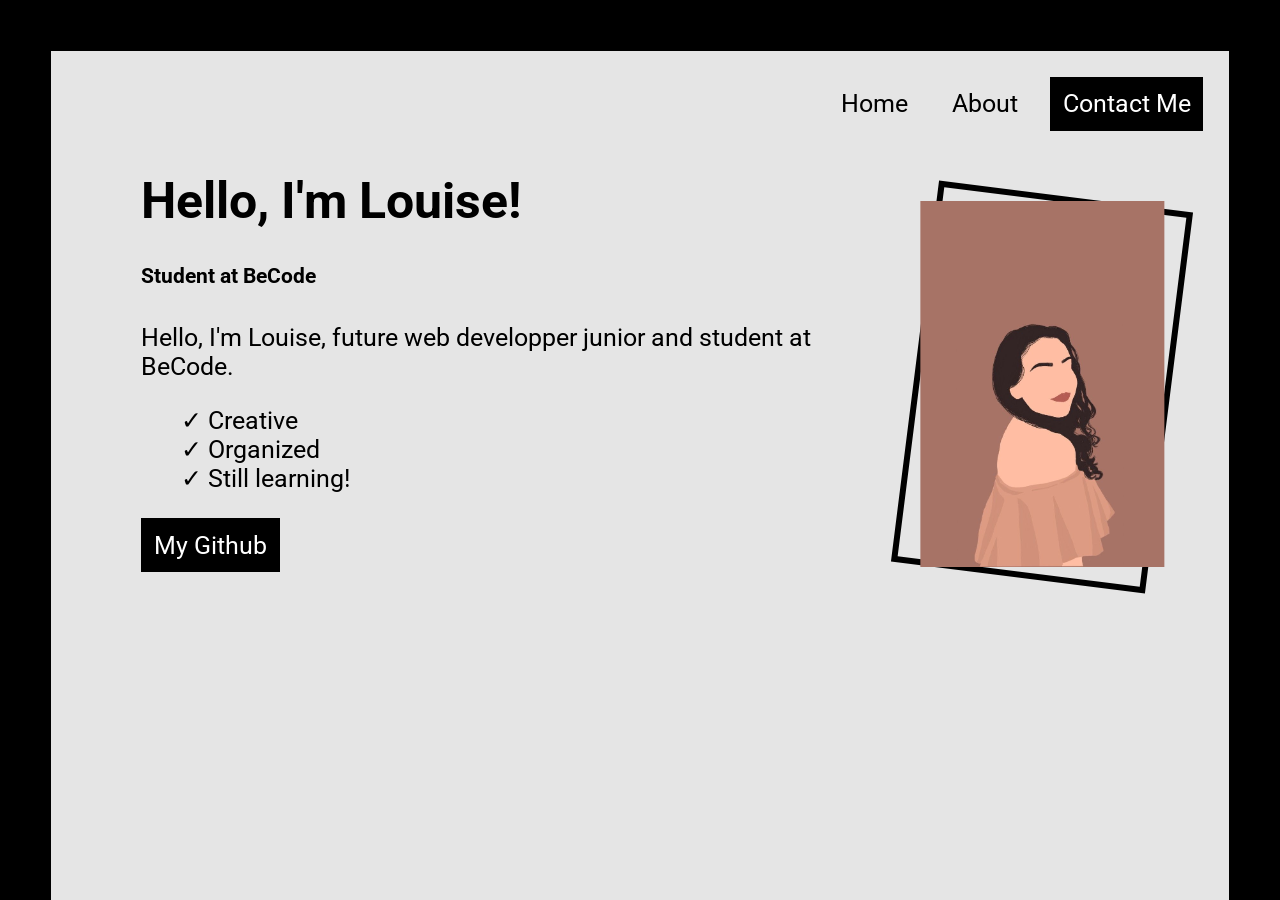
==== index.html @ d64288e3 "ok" ====
<!DOCTYPE html>
<html lang="en">
  <head>
    <meta charset="UTF-8">
    <meta name="viewport" content="width=device-width, initial-scale=1.0">
    <meta http-equiv="X-UA-Compatible" content="ie=edge">
    <title>Home</title>
    <link rel="stylesheet" href="cv.css">
    <link href="https://fonts.googleapis.com/css2?family=Roboto&display=swap" rel="stylesheet">
  </head>
  <body>
    <header>
    <a href="cv.html">Home</a>
    <a href="cvabout.html">About</a>
    <button onclick="window.location.href='cvcontact.html'">Contact Me</button>
    </header>
    <div class="Box">
    <div class="Intro">
      <h1>Hello, I'm Louise!</h1>
      <h5>Student at BeCode</h5>
      <main>
        <p>Hello, I'm Louise, future web developper junior and student at BeCode. </p>
        <ul>
          <li> Creative</li>
          <li> Organized</li>
          <li> Still learning!</li>
        </ul>
        <button onclick="window.location.href='https://github.com/louisevst'">My Github</button>
      </main>
    </div>
    <div class="Pic">
    <img src="03dc7bc0a00c372304e8e382a92fdce0.jpg" alt="Cartoon Drawing Girl !I need to take professional pictures!">
    </div>
  </div>
  </body>
</html>
---- cv.css ----
*{
  box-sizing: border-box;
}
html{
  min-height: 100%;
  background-color:  rgb(229, 229, 229);
  border: solid black 4vw;
  border-bottom: none;
}
body{
  max-width: 100%;
  margin: 0;
  max-height: 100%;
  font-family: 'Roboto';
  min-height: 100%;
}
header{
  padding-right: 2vw;
  padding-top: 2vw;
  width: 100%;
  text-align: right;
}
header a,button{
  padding-right: 1vw;
  font-family: 'Roboto';
  margin: 1vw;
}
a:link{
  color: black;
  text-decoration: none;
}
a:visited{
  color: black;
  text-decoration: none;
}
a:active{
  color: black;
  text-decoration: none;
}
button{
  background-color: black;
  color: white;
  border: none;
  padding: 2vw;
}
.Box{
  max-width: 90%;
  max-height: 80%;
  margin: auto;
}
.Intro{
  margin: auto;
  padding-bottom: 5vw;
}
ul {
  list-style: none;
}

ul li:before {
  content: '✓';
}
img{
  max-height: 100%;
  max-width: 100%;
  position: fixed;
  transform: rotate(-0.02turn);
}
.Pic{
  border: solid black 0.5vw;
  width: 40vw;
  height: 60vw;
  margin: auto;
  transform: rotate(0.02turn);
}
@media only screen and (min-width: 480px){
h1{
  font-size: 48.83 px;
}
body{
  font-size: 25px;
}
button{
  font-size: 25px;
  padding: 1vw;
  margin: 0;
}
.Box{
  display: flex;
  max-height: 80%;
}
.Pic{
  margin: 10vw 0 0 0;
  height: 30vw;
  width: 20vw;
}
image{
  margin: 10vw 0 0 0;
}
.Intro{
  padding: 0;
  max-width: 70%;
  max-height: 60%;
}
}
@media only screen and (min-width: 768px){
  .Pic{
    margin: 5vw 0 0 0;
  }
  image{
    margin: 5vw 0 0 0;
  }
  }
  @media only screen and (max-width: 640px){
    h1{
        font-size: 39.81 px;
      }
      body{
        font-size: 23.04px;
      }
      button{
        font-size: 23.04px;
      }}
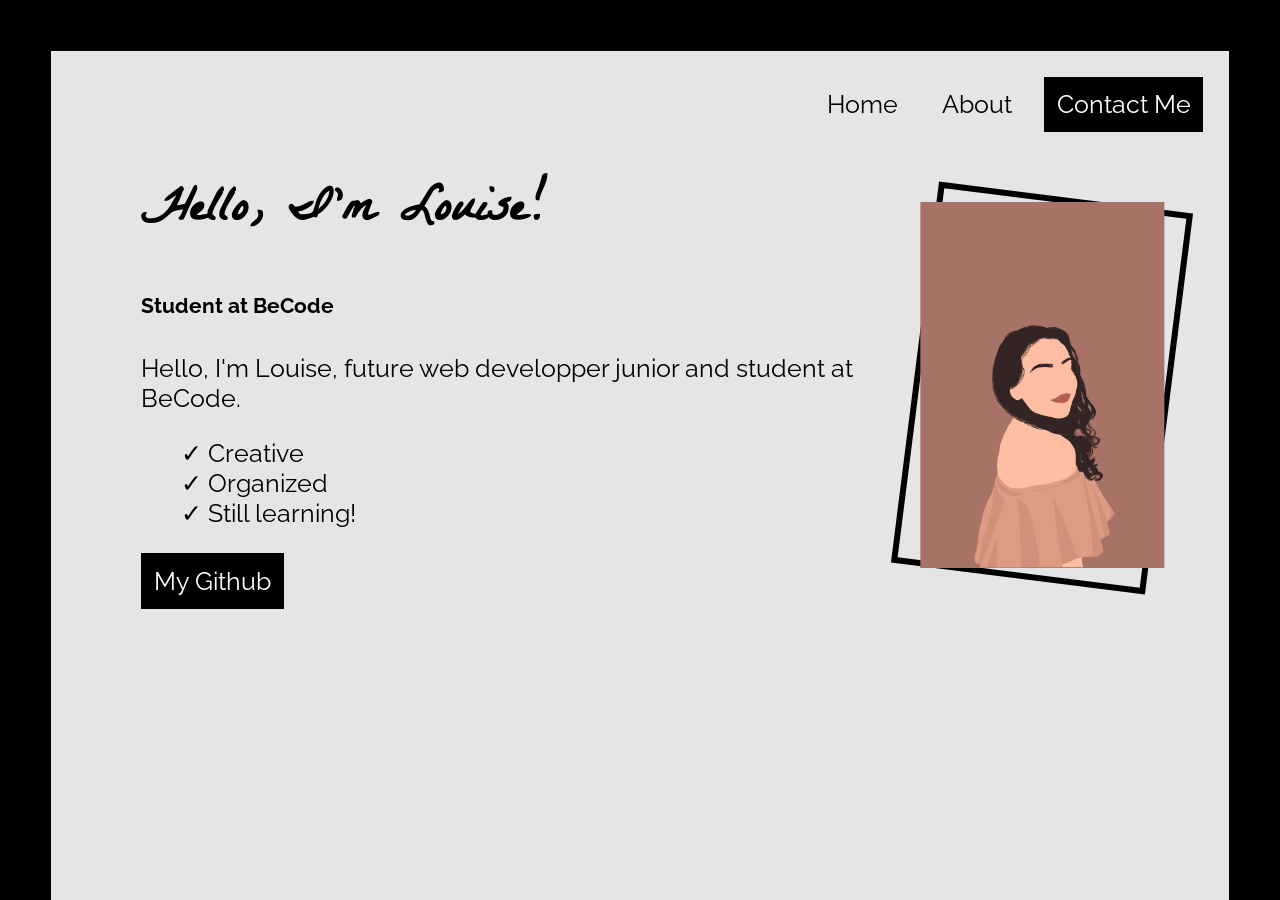
==== commit bc4802a5: "change contact in english" ====
--- a/index.html
+++ b/index.html
@@ -6,11 +6,10 @@
     <meta http-equiv="X-UA-Compatible" content="ie=edge">
     <title>Home</title>
     <link rel="stylesheet" href="cv.css">
-    <link href="https://fonts.googleapis.com/css2?family=Roboto&display=swap" rel="stylesheet">
   </head>
   <body>
     <header>
-    <a href="cv.html">Home</a>
+    <a href="index.html">Home</a>
     <a href="cvabout.html">About</a>
     <button onclick="window.location.href='cvcontact.html'">Contact Me</button>
     </header>
--- a/cv.css
+++ b/cv.css
@@ -1,5 +1,9 @@
+@import url('https://fonts.googleapis.com/css2?family=La+Belle+Aurore&family=Raleway&display=swap');
 *{
   box-sizing: border-box;
+}
+h1{
+  font-family: 'la belle aurore';
 }
 html{
   min-height: 100%;
@@ -11,7 +15,7 @@
   max-width: 100%;
   margin: 0;
   max-height: 100%;
-  font-family: 'Roboto';
+  font-family: 'Raleway';
   min-height: 100%;
 }
 header{
@@ -22,7 +26,7 @@
 }
 header a,button{
   padding-right: 1vw;
-  font-family: 'Roboto';
+  font-family: 'Raleway';
   margin: 1vw;
 }
 a:link{
@@ -42,6 +46,7 @@
   color: white;
   border: none;
   padding: 2vw;
+  cursor: pointer;
 }
 .Box{
   max-width: 90%;
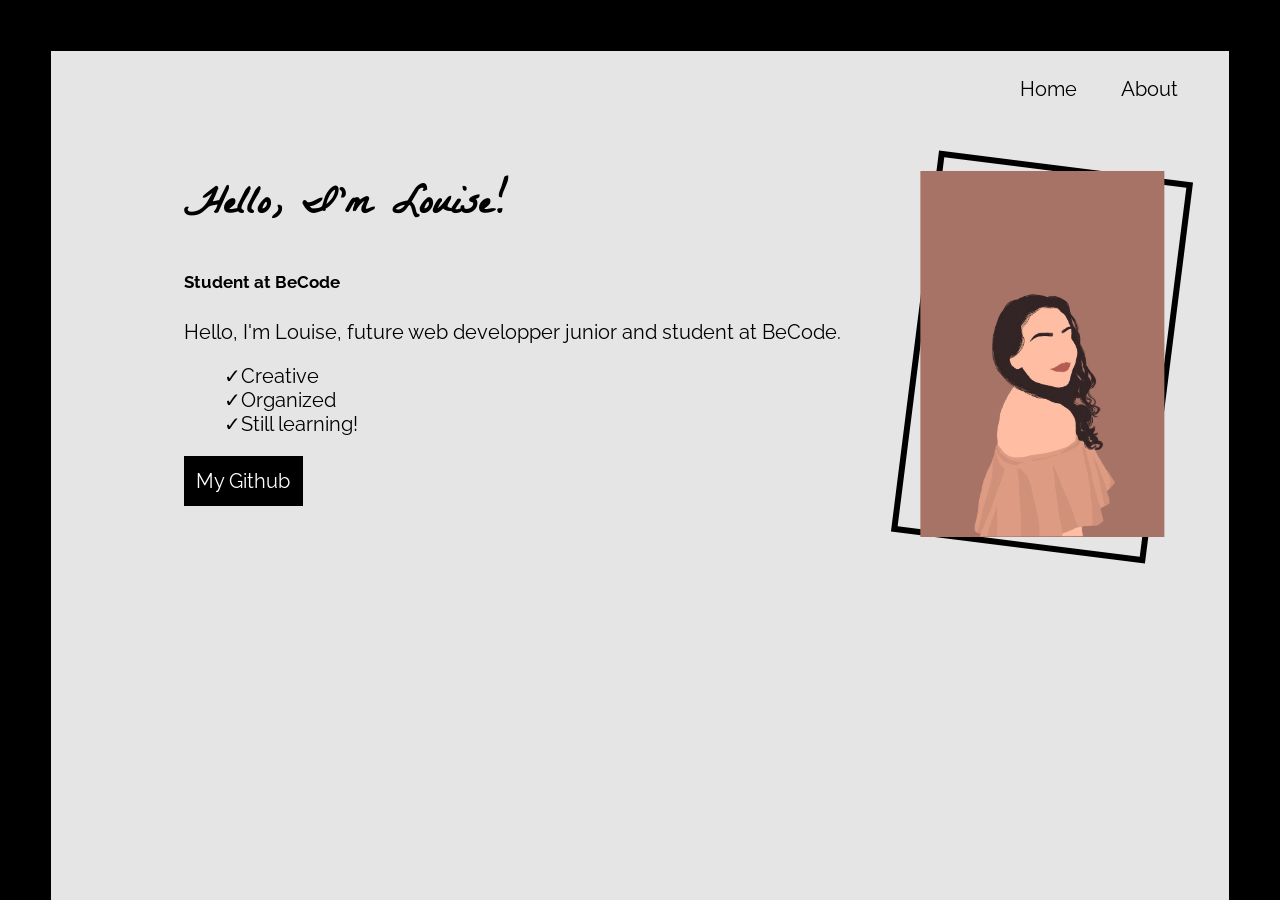
==== commit 384bba2e: "fixed font size hide contact page" ====
--- a/index.html
+++ b/index.html
@@ -1,35 +1,43 @@
 <!DOCTYPE html>
 <html lang="en">
   <head>
-    <meta charset="UTF-8">
-    <meta name="viewport" content="width=device-width, initial-scale=1.0">
-    <meta http-equiv="X-UA-Compatible" content="ie=edge">
+    <meta charset="UTF-8" />
+    <meta name="viewport" content="width=device-width, initial-scale=1.0" />
+    <meta http-equiv="X-UA-Compatible" content="ie=edge" />
     <title>Home</title>
-    <link rel="stylesheet" href="cv.css">
+    <link rel="stylesheet" href="cv.css" />
   </head>
   <body>
     <header>
-    <a href="index.html">Home</a>
-    <a href="cvabout.html">About</a>
-    <button onclick="window.location.href='cvcontact.html'">Contact Me</button>
+      <a href="index.html">Home</a>
+      <a href="cvabout.html">About</a>
+      <!-- <button onclick="window.location.href='cvcontact.html'">Contact Me</button> -->
     </header>
     <div class="Box">
-    <div class="Intro">
-      <h1>Hello, I'm Louise!</h1>
-      <h5>Student at BeCode</h5>
-      <main>
-        <p>Hello, I'm Louise, future web developper junior and student at BeCode. </p>
-        <ul>
-          <li> Creative</li>
-          <li> Organized</li>
-          <li> Still learning!</li>
-        </ul>
-        <button onclick="window.location.href='https://github.com/louisevst'">My Github</button>
-      </main>
+      <div class="Intro">
+        <h1>Hello, I'm Louise!</h1>
+        <h5>Student at BeCode</h5>
+        <main>
+          <p>
+            Hello, I'm Louise, future web developper junior and student at
+            BeCode.
+          </p>
+          <ul>
+            <li>Creative</li>
+            <li>Organized</li>
+            <li>Still learning!</li>
+          </ul>
+          <button onclick="window.location.href='https://github.com/louisevst'">
+            My Github
+          </button>
+        </main>
+      </div>
+      <div class="Pic">
+        <img
+          src="03dc7bc0a00c372304e8e382a92fdce0.jpg"
+          alt="Cartoon Drawing Girl !I need to take professional pictures!"
+        />
+      </div>
     </div>
-    <div class="Pic">
-    <img src="03dc7bc0a00c372304e8e382a92fdce0.jpg" alt="Cartoon Drawing Girl !I need to take professional pictures!">
-    </div>
-  </div>
   </body>
-</html>+</html>
--- a/cv.css
+++ b/cv.css
@@ -1,59 +1,60 @@
-@import url('https://fonts.googleapis.com/css2?family=La+Belle+Aurore&family=Raleway&display=swap');
-*{
+@import url("https://fonts.googleapis.com/css2?family=La+Belle+Aurore&family=Raleway&display=swap");
+* {
   box-sizing: border-box;
 }
-h1{
-  font-family: 'la belle aurore';
+h1 {
+  font-family: "la belle aurore";
 }
-html{
+html {
   min-height: 100%;
-  background-color:  rgb(229, 229, 229);
+  background-color: rgb(229, 229, 229);
   border: solid black 4vw;
   border-bottom: none;
 }
-body{
+body {
   max-width: 100%;
   margin: 0;
   max-height: 100%;
-  font-family: 'Raleway';
+  font-family: "Raleway";
   min-height: 100%;
 }
-header{
+header {
   padding-right: 2vw;
   padding-top: 2vw;
   width: 100%;
   text-align: right;
 }
-header a,button{
+header a,
+button {
   padding-right: 1vw;
-  font-family: 'Raleway';
+  font-family: "Raleway";
   margin: 1vw;
 }
-a:link{
+a:link {
   color: black;
   text-decoration: none;
 }
-a:visited{
+a:visited {
   color: black;
   text-decoration: none;
 }
-a:active{
+a:active {
   color: black;
   text-decoration: none;
 }
-button{
+button {
   background-color: black;
   color: white;
   border: none;
   padding: 2vw;
   cursor: pointer;
 }
-.Box{
+.Box {
   max-width: 90%;
   max-height: 80%;
   margin: auto;
 }
-.Intro{
+.Intro {
   margin: auto;
   padding-bottom: 5vw;
 }
@@ -62,66 +63,56 @@
 }
 
 ul li:before {
-  content: '✓';
+  content: "✓";
 }
-img{
+img {
   max-height: 100%;
   max-width: 100%;
   position: fixed;
   transform: rotate(-0.02turn);
 }
-.Pic{
+.Pic {
   border: solid black 0.5vw;
   width: 40vw;
   height: 60vw;
   margin: auto;
   transform: rotate(0.02turn);
 }
-@media only screen and (min-width: 480px){
-h1{
-  font-size: 48.83 px;
+@media only screen and (min-width: 480px) {
+  h1 {
+    font-size: 48.83 px;
+  }
+  body {
+    font-size: 20px;
+  }
+  button {
+    font-size: 20px;
+    padding: 1vw;
+    margin: 0;
+  }
+  .Box {
+    display: flex;
+    max-height: 80%;
+  }
+  .Pic {
+    margin: 10vw 0 0 0;
+    height: 30vw;
+    width: 20vw;
+  }
+  image {
+    margin: 10vw 0 0 0;
+  }
+  .Intro {
+    padding: 0;
+    max-width: 70%;
+    max-height: 60%;
+  }
 }
-body{
-  font-size: 25px;
-}
-button{
-  font-size: 25px;
-  padding: 1vw;
-  margin: 0;
-}
-.Box{
-  display: flex;
-  max-height: 80%;
-}
-.Pic{
-  margin: 10vw 0 0 0;
-  height: 30vw;
-  width: 20vw;
-}
-image{
-  margin: 10vw 0 0 0;
-}
-.Intro{
-  padding: 0;
-  max-width: 70%;
-  max-height: 60%;
-}
-}
-@media only screen and (min-width: 768px){
-  .Pic{
+@media only screen and (min-width: 768px) {
+  .Pic {
     margin: 5vw 0 0 0;
   }
-  image{
+  image {
     margin: 5vw 0 0 0;
   }
-  }
-  @media only screen and (max-width: 640px){
-    h1{
-        font-size: 39.81 px;
-      }
-      body{
-        font-size: 23.04px;
-      }
-      button{
-        font-size: 23.04px;
-      }}+}
